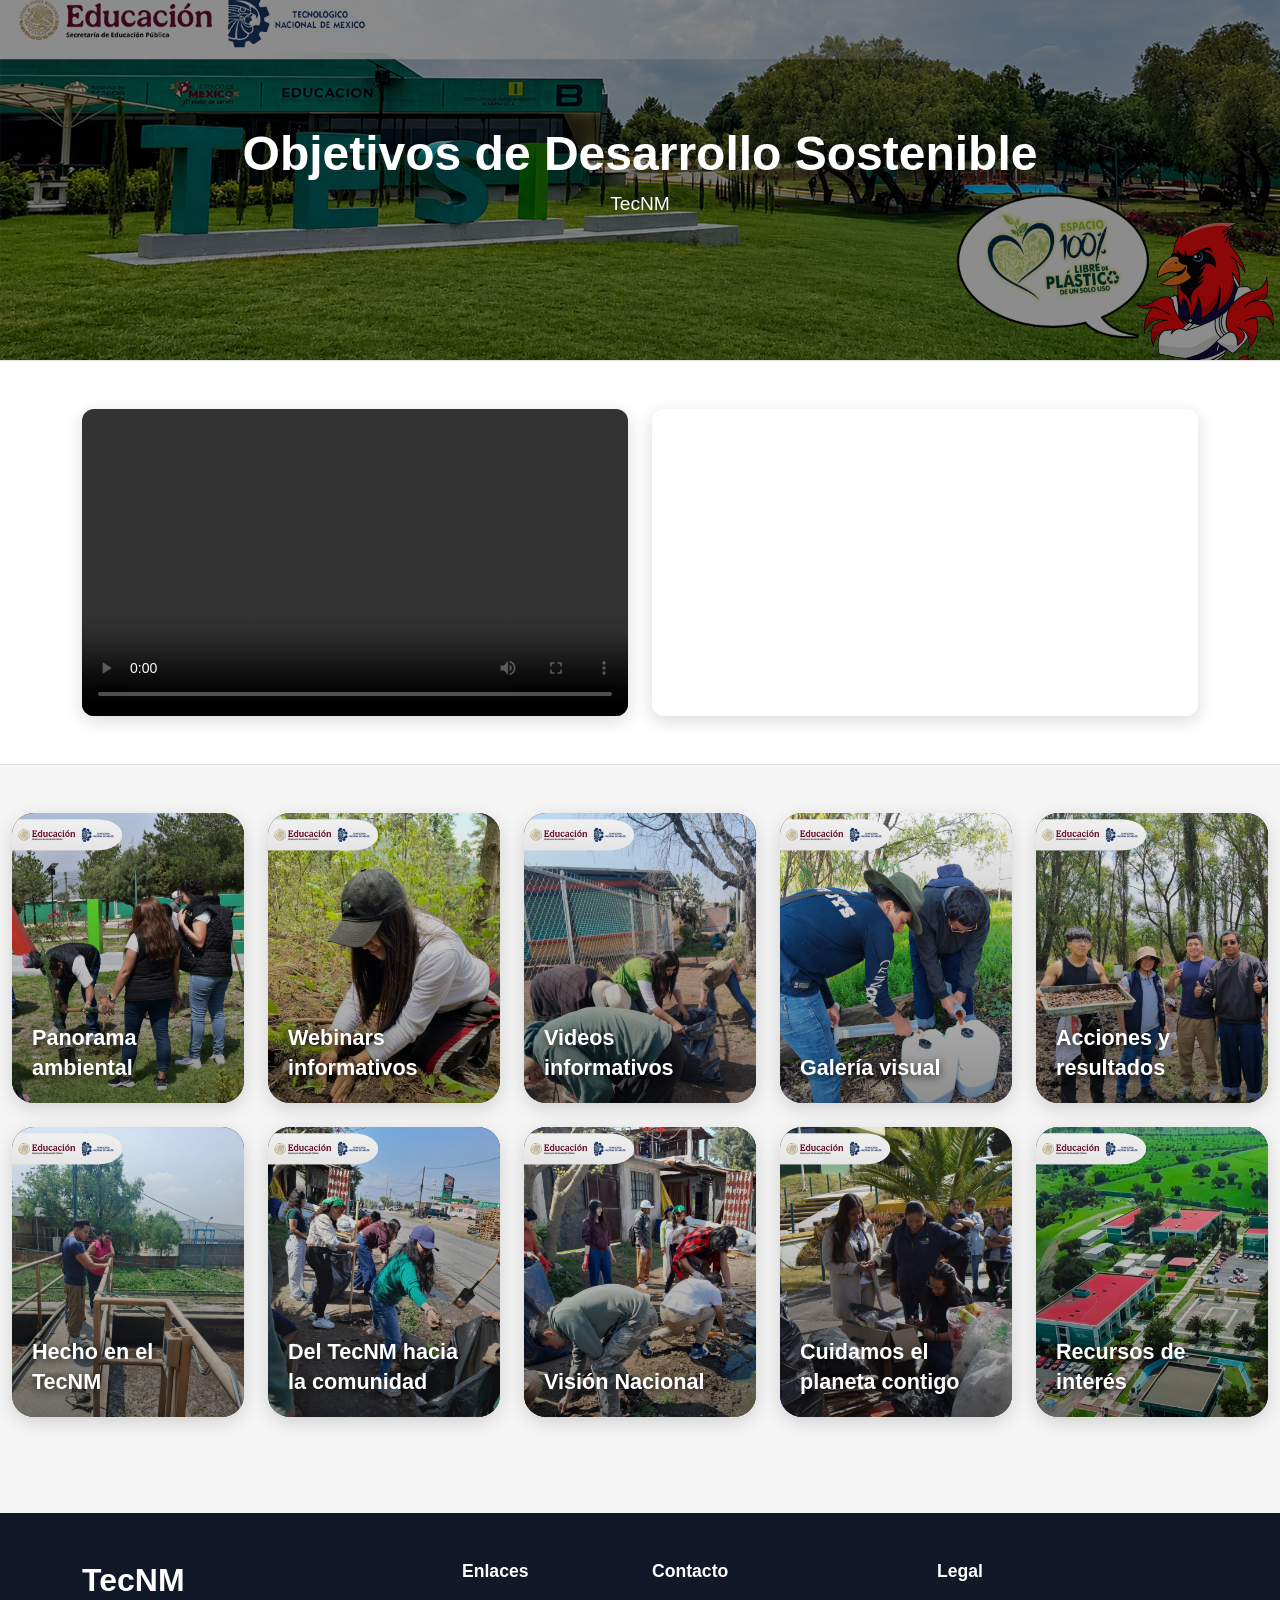
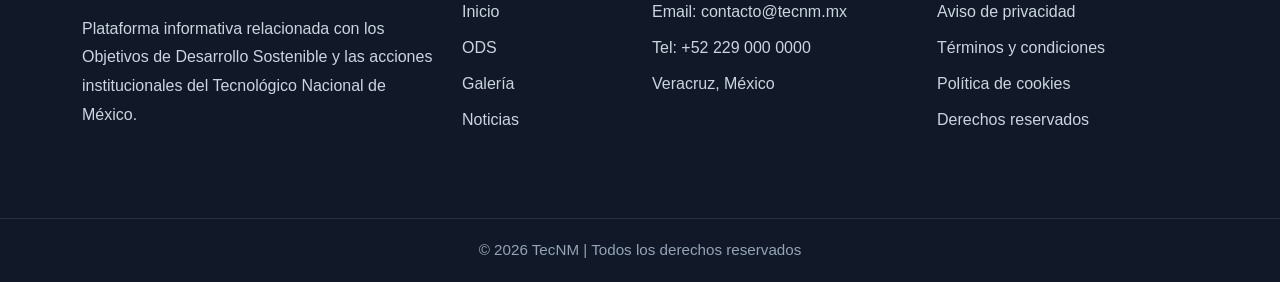
==== index.html @ e82417eb "Se sube ajuste para incrusctar videos en la página index" ====
<!DOCTYPE html>
<html lang="es">
<head>
    <meta charset="UTF-8">
    <meta name="viewport" content="width=device-width, initial-scale=1.0">

    <title>ODS - TecNM</title>

    <!-- Bootstrap 5 -->
    <link href="https://cdn.jsdelivr.net/npm/bootstrap@5.3.3/dist/css/bootstrap.min.css" rel="stylesheet">
    
    <!-- Custom Styles -->
    <link href="styles.css" rel="stylesheet">
</head>

<body>

    <!-- =========================
         BANNER
    ==========================-->
    <section class="banner">

        <div class="banner-overlay">

            <div>
                <h1>Objetivos de Desarrollo Sostenible</h1>
                <p>TecNM</p>
            </div>

        </div>

    </section>

    <!-- =========================
         VIDEOS
    ==========================-->
    <section class="videos-container py-5">

        <div class="container">

            <div class="row g-4">

                <!-- VIDEO 1 - Local -->
                <div class="col-lg-6">
                    <div class="video-wrapper">
                        <video controls style="border-radius: 12px; box-shadow: 0 5px 18px rgba(0, 0, 0, 0.15);">
                            <source src="VIDEO/video_01.mp4" type="video/mp4">
                            Tu navegador no soporta el elemento de video.
                        </video>
                    </div>
                </div>

                <!-- VIDEO 2 - YouTube -->
                <div class="col-lg-6">
                    <div class="video-wrapper">
                        <iframe style="border-radius: 12px; box-shadow: 0 5px 18px rgba(0, 0, 0, 0.15);" src="https://www.youtube.com/embed/kSUmAqDfRM0" frameborder="0" allow="accelerometer; autoplay; clipboard-write; encrypted-media; gyroscope; picture-in-picture; web-share" allowfullscreen></iframe>
                    </div>
                </div>

            </div>

        </div>

    </section>

    <!-- =========================
         CARDS
    ==========================-->
    <div class="container-fluid py-5 cards-container">

        <div class="row row-cols-2 row-cols-lg-5 g-4">

            <!-- CARD 1 -->
            <div class="col">
                <div class="custom-card" data-color="#1B396A">
                    <div class="card-bg" style="background-image:url('img/CARDS/1.png');"></div>
                    <div class="card-overlay"></div>
                    <div class="card-content">
                        <h5>Panorama ambiental</h5>
                    </div>
                    <div class="card-hover-overlay">
                        <div class="card-hover-content">
                            <p class="card-description">En esta sección se mostrarán, de manera cronológica, noticias, notas y comunicados sobre las acciones, iniciativas y avances ambientales relacionados con la Iniciativa TecNM LP.</p>
                            <button class="card-button">Ir</button>
                        </div>
                    </div>
                </div>
            </div>

            <!-- CARD 2 -->
            <div class="col">
                <div class="custom-card" data-color="#9fc24e">
                    <div class="card-bg" style="background-image:url('img/CARDS/2.png');"></div>
                    <div class="card-overlay"></div>
                    <div class="card-content">
                        <h5>Webinars informativos</h5>
                    </div>
                    <div class="card-hover-overlay">
                        <div class="card-hover-content">
                            <p class="card-description">Conoce el histórico de webinars y sesiones informativas en línea sobre el cuidado del medio ambiente, orientados a compartir conocimientos y fortalecer las acciones de la Iniciativa TecNM LP.</p>
                            <button class="card-button">Ir</button>
                        </div>
                    </div>
                </div>
            </div>

            <!-- CARD 3 -->
            <div class="col">
                <div class="custom-card" data-color="#1B396A">
                    <div class="card-bg" style="background-image:url('img/CARDS/3.png');"></div>
                    <div class="card-overlay"></div>
                    <div class="card-content">
                        <h5>Videos informativos</h5>
                    </div>
                    <div class="card-hover-overlay">
                        <div class="card-hover-content">
                            <p class="card-description">Explora los videos informativos diseñados para dar a conocer, de forma clara y sencilla, la esencia de la Iniciativa TecNM LP.</p>
                            <button class="card-button">Ir</button>
                        </div>
                    </div>
                </div>
            </div>

            <!-- CARD 4 -->
            <div class="col">
                <div class="custom-card" data-color="#9fc24e">
                    <div class="card-bg" style="background-image:url('img/CARDS/4.png');"></div>
                    <div class="card-overlay"></div>
                    <div class="card-content">
                        <h5>Galería visual</h5>
                    </div>
                    <div class="card-hover-overlay">
                        <div class="card-hover-content">
                            <p class="card-description">Descubre la galería visual que documenta las actividades, procesos y entornos donde se desarrolla la Iniciativa TecNM LP.</p>
                            <button class="card-button">Ir</button>
                        </div>
                    </div>
                </div>
            </div>

            <!-- CARD 5 -->
            <div class="col">
                <div class="custom-card" data-color="#1B396A">
                    <div class="card-bg" style="background-image:url('img/CARDS/5.png');"></div>
                    <div class="card-overlay"></div>
                    <div class="card-content">
                        <h5>Acciones y resultados</h5>
                    </div>
                    <div class="card-hover-overlay">
                        <div class="card-hover-content">
                            <p class="card-description">Conoce las acciones y resultados que reflejan los logros y avances de la Iniciativa TecNM LP.</p>
                            <button class="card-button">Ir</button>
                        </div>
                    </div>
                </div>
            </div>

            <!-- CARD 6 -->
            <div class="col">
                <div class="custom-card" data-color="#9fc24e">
                    <div class="card-bg" style="background-image:url('img/CARDS/6.png');"></div>
                    <div class="card-overlay"></div>
                    <div class="card-content">
                        <h5>Hecho en el TecNM</h5>
                    </div>
                    <div class="card-hover-overlay">
                        <div class="card-hover-content">
                            <p class="card-description">Explora los recursos desarrollados por la comunidad del TecNM como parte de la Iniciativa TecNM LP en favor del medio ambiente.</p>
                            <button class="card-button">Ir</button>
                        </div>
                    </div>
                </div>
            </div>

            <!-- CARD 7 -->
            <div class="col">
                <div class="custom-card" data-color="#1B396A">
                    <div class="card-bg" style="background-image:url('img/CARDS/7.png');"></div>
                    <div class="card-overlay"></div>
                    <div class="card-content">
                        <h5>Del TecNM hacia la comunidad</h5>
                    </div>
                    <div class="card-hover-overlay">
                        <div class="card-hover-content">
                            <p class="card-description">Descubre propuestas impulsadas por el TecNM para fortalecer la participación comunitaria en el cuidado del medio ambiente.</p>
                            <button class="card-button">Ir</button>
                        </div>
                    </div>
                </div>
            </div>

            <!-- CARD 8 -->
            <div class="col">
                <div class="custom-card" data-color="#9fc24e">
                    <div class="card-bg" style="background-image:url('img/CARDS/8.png');"></div>
                    <div class="card-overlay"></div>
                    <div class="card-content">
                        <h5>Visión Nacional</h5>
                    </div>
                    <div class="card-hover-overlay">
                        <div class="card-hover-content">
                            <p class="card-description">Consulta encuestas y datos estadísticos que permiten conocer la percepción y avances de la Iniciativa TecNM LP a nivel nacional.</p>
                            <button class="card-button">Ir</button>
                        </div>
                    </div>
                </div>
            </div>

            <!-- CARD 9 -->
            <div class="col">
                <div class="custom-card" data-color="#1B396A">
                    <div class="card-bg" style="background-image:url('img/CARDS/9.png');"></div>
                    <div class="card-overlay"></div>
                    <div class="card-content">
                        <h5>Cuidamos el planeta contigo</h5>
                    </div>
                    <div class="card-hover-overlay">
                        <div class="card-hover-content">
                            <p class="card-description">Participa en este espacio destinado a escuchar las ideas y aportaciones de la comunidad sobre el cuidado del medio ambiente.</p>
                            <button class="card-button" onclick="window.open('cuidemos_planeta.html', '_blank')">Ir</button>
                        </div>
                    </div>
                </div>
            </div>

            <!-- CARD 10 -->
            <div class="col">
                <div class="custom-card" data-color="#9fc24e">
                    <div class="card-bg" style="background-image:url('img/CARDS/10.png');"></div>
                    <div class="card-overlay"></div>
                    <div class="card-content">
                        <h5>Recursos de interés</h5>
                    </div>
                    <div class="card-hover-overlay">
                        <div class="card-hover-content">
                            <p class="card-description">Accede a recursos de interés y enlaces directos a sitios que apoyan y enriquecen la información de la Iniciativa TecNM LP.</p>
                            <button class="card-button">Ir</button>
                        </div>
                    </div>
                </div>
            </div>

        </div>

    </div>

    <!-- =========================
         FOOTER
    ==========================-->
    <footer class="footer-custom mt-5">

        <div class="container py-5">

            <div class="row">

                <!-- DESCRIPCIÓN -->
                <div class="col-lg-4 mb-4">

                    <h4 class="footer-title">
                        TecNM
                    </h4>

                    <p class="footer-text">
                        Plataforma informativa relacionada con los Objetivos
                        de Desarrollo Sostenible y las acciones institucionales
                        del Tecnológico Nacional de México.
                    </p>

                </div>

                <!-- ENLACES -->
                <div class="col-lg-2 col-md-6 mb-4">

                    <h5 class="footer-subtitle">
                        Enlaces
                    </h5>

                    <ul class="footer-links">
                        <li><a href="#">Inicio</a></li>
                        <li><a href="#">ODS</a></li>
                        <li><a href="#">Galería</a></li>
                        <li><a href="#">Noticias</a></li>
                    </ul>

                </div>

                <!-- CONTACTO -->
                <div class="col-lg-3 col-md-6 mb-4">

                    <h5 class="footer-subtitle">
                        Contacto
                    </h5>

                    <ul class="footer-links">
                        <li>Email: contacto@tecnm.mx</li>
                        <li>Tel: +52 229 000 0000</li>
                        <li>Veracruz, México</li>
                    </ul>

                </div>

                <!-- LEGAL -->
                <div class="col-lg-3 mb-4">

                    <h5 class="footer-subtitle">
                        Legal
                    </h5>

                    <ul class="footer-links">
                        <li><a href="#">Aviso de privacidad</a></li>
                        <li><a href="#">Términos y condiciones</a></li>
                        <li><a href="#">Política de cookies</a></li>
                        <li><a href="#">Derechos reservados</a></li>
                    </ul>

                </div>

            </div>

        </div>

        <!-- COPYRIGHT -->
        <div class="footer-bottom">

            <div class="container text-center">

                © 2026 TecNM | Todos los derechos reservados

            </div>

        </div>

    </footer>

    <script>
        function hexToRgba(hex, alpha) {
            let r = parseInt(hex.slice(1, 3), 16);
            let g = parseInt(hex.slice(3, 5), 16);
            let b = parseInt(hex.slice(5, 7), 16);
            return `rgba(${r}, ${g}, ${b}, ${alpha})`;
        }

        document.querySelectorAll('.custom-card').forEach(card => {
            const color = card.getAttribute('data-color');
            const hoverOverlay = card.querySelector('.card-hover-overlay');
            if (hoverOverlay && color) {
                hoverOverlay.style.backgroundColor = hexToRgba(color, 0.8);
            }
        });
    </script>
</body>
</html>
---- styles.css ----
body {
    background-color: #f5f5f5;
    font-family: Arial, Helvetica, sans-serif;
    margin: 0;
    padding: 0;
}

/* =========================
   BANNER
==========================*/
.banner {
    width: 100%;
    height: 360px;
    background-image: url('img/BANNER/BANNER PRINCIPAL.jpg');
    background-size: cover;
    background-position: center;
    position: relative;
}

.banner-overlay {
    width: 100%;
    height: 100%;
    background: rgba(0, 0, 0, 0.45);
    display: flex;
    align-items: center;
    justify-content: center;
    text-align: center;
    color: white;
    padding: 20px;
}

.banner h1 {
    font-size: 3rem;
    font-weight: bold;
}

.banner p {
    font-size: 1.2rem;
}

/* =========================
   CONTENEDOR
==========================*/
.cards-container {
    max-width: 1800px;
    margin: auto;
}

/* =========================
   CARDS
==========================*/
.custom-card {
    width: 100%;
    /* Mantiene coherencia en todas las resoluciones */
    aspect-ratio: 4 / 5;
    border: none;
    border-radius: 22px;
    overflow: hidden;
    position: relative;
    transition: all .3s ease;
    cursor: pointer;
    box-shadow: 0 5px 18px rgba(0, 0, 0, 0.15);
    background-color: #111827;
}

.custom-card:hover {
    transform: translateY(-8px);
    box-shadow: 0 10px 25px rgba(0, 0, 0, 0.25);
}

.card-bg {
    position: absolute;
    width: 100%;
    height: 100%;
    /* La imagen llena toda la card */
    background-size: cover;
    /* Prioriza la parte superior */
    background-position: center top;
    background-repeat: no-repeat;
    transition: transform .4s ease;
}

.custom-card:hover .card-bg {
    transform: scale(1.03);
}

.card-overlay {
    position: absolute;
    width: 100%;
    height: 100%;
    background: linear-gradient(
        to top,
        rgba(0, 0, 0, 0.45),
        rgba(0, 0, 0, 0.05)
    );
}

.card-content {
    position: absolute;
    bottom: 20px;
    left: 20px;
    right: 20px;
    color: white;
    z-index: 2;
}

.card-content h5 {
    font-size: 1.35rem;
    font-weight: bold;
    margin: 0;
    line-height: 1.4;
    text-shadow: 0 2px 8px rgba(0, 0, 0, 0.8);
}

/* =========================
   CARD HOVER OVERLAY
==========================*/
.card-hover-overlay {
    position: absolute;
    width: 100%;
    height: 100%;
    background-color: transparent;
    display: flex;
    align-items: center;
    justify-content: center;
    padding: 20px;
    z-index: 3;
    opacity: 0;
    transition: opacity 0.3s ease;
}

.custom-card:hover .card-hover-overlay {
    opacity: 1;
}

.card-hover-content {
    display: flex;
    flex-direction: column;
    align-items: center;
    justify-content: space-between;
    height: 100%;
    width: 100%;
    text-align: center;
}

.card-description {
    color: white;
    font-size: 0.95rem;
    line-height: 1.6;
    margin: 0 0 20px 0;
    flex-grow: 1;
    display: flex;
    align-items: center;
    justify-content: center;
}

.card-button {
    background-color: white;
    color: inherit;
    border: none;
    padding: 10px 30px;
    font-size: 1rem;
    font-weight: bold;
    border-radius: 5px;
    cursor: pointer;
    transition: all 0.3s ease;
    margin-top: auto;
}

.card-button:hover {
    transform: scale(1.05);
    box-shadow: 0 4px 12px rgba(0, 0, 0, 0.3);
}

/* =========================
   FOOTER
==========================*/
.footer-custom {
    background: #111827;
    color: white;
}

.footer-title {
    font-size: 2rem;
    font-weight: bold;
    margin-bottom: 15px;
}

.footer-subtitle {
    font-size: 1.1rem;
    font-weight: 600;
    margin-bottom: 18px;
}

.footer-text {
    color: #cbd5e1;
    line-height: 1.8;
}

.footer-links {
    list-style: none;
    padding: 0;
    margin: 0;
}

.footer-links li {
    margin-bottom: 12px;
    color: #cbd5e1;
}

.footer-links a {
    text-decoration: none;
    color: #cbd5e1;
    transition: all .3s ease;
}

.footer-links a:hover {
    color: white;
    padding-left: 5px;
}

.footer-bottom {
    border-top: 1px solid rgba(255, 255, 255, 0.1);
    padding: 20px 0;
    font-size: 0.95rem;
    color: #94a3b8;
}

/* =========================
   TABLET
==========================*/
@media(max-width: 991px) {
    .banner {
        height: 260px;
    }

    .banner h1 {
        font-size: 2.2rem;
    }
}

/* =========================
   MÓVIL
==========================*/
@media(max-width: 768px) {
    .banner {
        height: 220px;
    }

    .banner h1 {
        font-size: 1.8rem;
    }

    .banner p {
        font-size: 1rem;
    }

    .card-content h5 {
        font-size: 1.15rem;
    }

    .footer-custom {
        text-align: center;
    }

    .footer-links a:hover {
        padding-left: 0;
    }
}

/* =========================
   PUBLICACIONES CUIDEMOS PLANETA
==========================*/
.publications-container {
    max-width: 700px;
    margin: 40px auto;
    padding: 0 15px;
}

.publication-post {
    background-color: white;
    border-radius: 12px;
    box-shadow: 0 2px 10px rgba(0, 0, 0, 0.1);
    margin-bottom: 30px;
    overflow: hidden;
}

.post-header {
    padding: 15px 20px;
    display: flex;
    align-items: center;
    gap: 12px;
    border-bottom: 1px solid #e0e0e0;
}

.post-user-avatar {
    width: 40px;
    height: 40px;
    border-radius: 50%;
    object-fit: cover;
    flex-shrink: 0;
}

.post-user-info {
    display: flex;
    flex-direction: column;
    justify-content: center;
}

.post-user-name {
    font-weight: bold;
    color: #1f2937;
    font-size: 1rem;
    margin: 0;
}

.post-content {
    padding: 20px;
    color: #374151;
    line-height: 1.6;
    font-size: 0.95rem;
    white-space: pre-wrap;
    word-wrap: break-word;
}

.post-image {
    width: 100%;
    max-height: 500px;
    object-fit: cover;
    display: block;
}

.post-actions {
    padding: 15px 20px;
    border-top: 1px solid #e0e0e0;
    border-bottom: 1px solid #e0e0e0;
}

.like-button {
    background-color: #f0f2f5;
    border: none;
    padding: 8px 16px;
    border-radius: 6px;
    cursor: pointer;
    font-weight: 500;
    color: #65676b;
    font-size: 0.95rem;
    transition: all 0.3s ease;
    display: inline-flex;
    align-items: center;
    gap: 6px;
}

.like-button:hover {
    background-color: #e4e6eb;
    color: #e91e63;
}

.like-button.liked {
    background-color: #f0f2f5;
    color: #e91e63;
}

.post-comments {
    padding: 20px;
}

.comment-input {
    width: 100%;
    padding: 10px 15px;
    border: 1px solid #ccc;
    border-radius: 20px;
    font-size: 0.95rem;
    font-family: Arial, sans-serif;
    resize: none;
    height: 40px;
    transition: all 0.3s ease;
}

.comment-input:focus {
    outline: none;
    border-color: #9fc24e;
    box-shadow: 0 0 0 3px rgba(159, 194, 78, 0.1);
}

.comment-input::placeholder {
    color: #9ca3af;
}

/* =========================
   VIDEOS
==========================*/
.videos-container {
    background-color: white;
    border-top: 1px solid #e0e0e0;
    border-bottom: 1px solid #e0e0e0;
}

.video-wrapper {
    display: flex;
    align-items: center;
    justify-content: center;
    aspect-ratio: 16 / 9;
    width: 100%;
}

.video-wrapper video,
.video-wrapper iframe {
    width: 100%;
    height: 100%;
    object-fit: cover;
}

/* Responsive para móvil */
@media(max-width: 768px) {
    .video-wrapper {
        aspect-ratio: 16 / 9;
    }
}
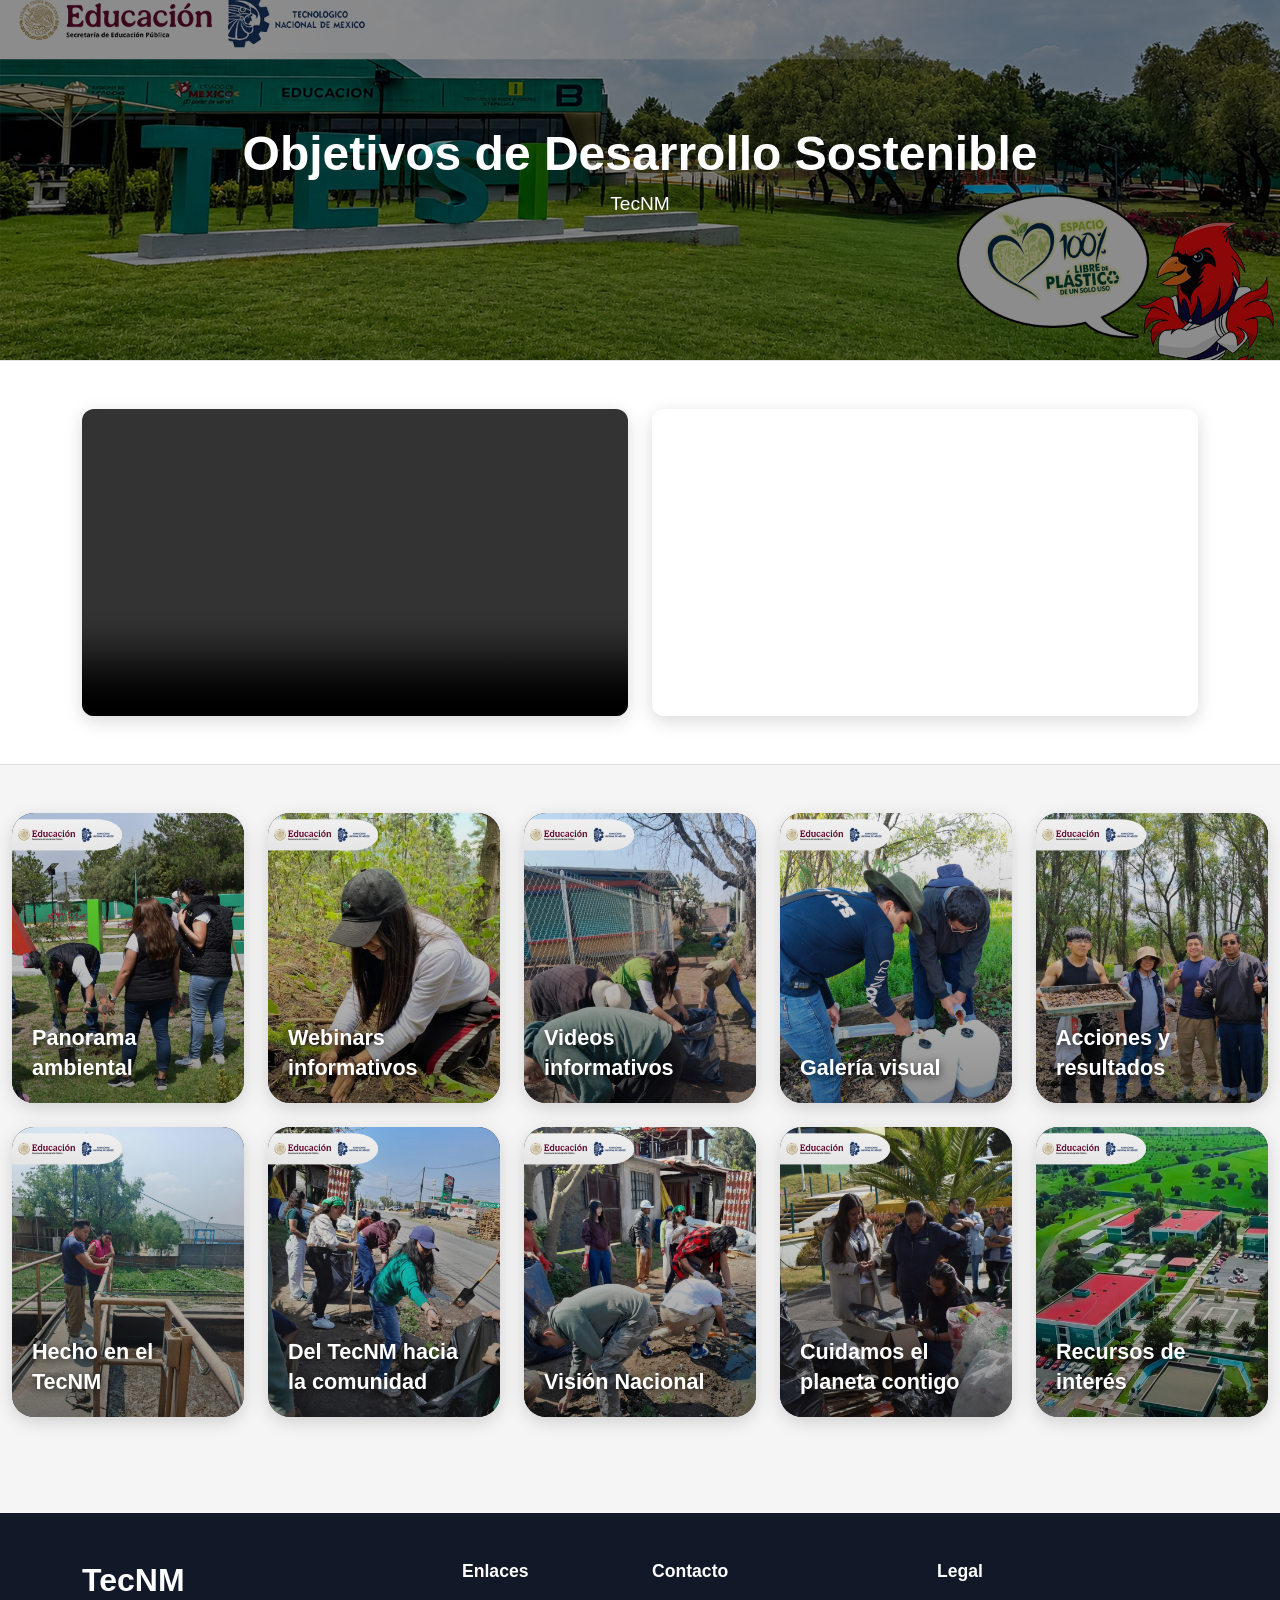
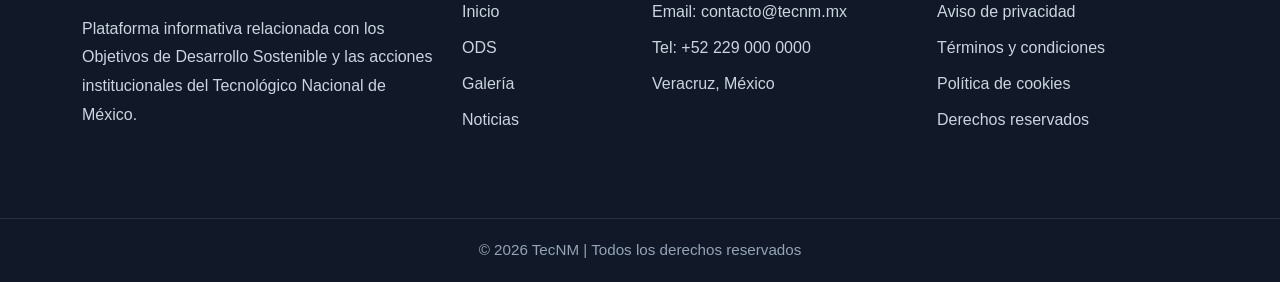
==== commit f848f9ff: "Se ajusta rutas de imágenes" ====
--- a/index.html
+++ b/index.html
@@ -44,7 +44,7 @@
                 <div class="col-lg-6">
                     <div class="video-wrapper">
                         <video controls style="border-radius: 12px; box-shadow: 0 5px 18px rgba(0, 0, 0, 0.15);">
-                            <source src="VIDEO/video_01.mp4" type="video/mp4">
+                            <source src="video/VIDEO_01.mp4" type="video/mp4">
                             Tu navegador no soporta el elemento de video.
                         </video>
                     </div>
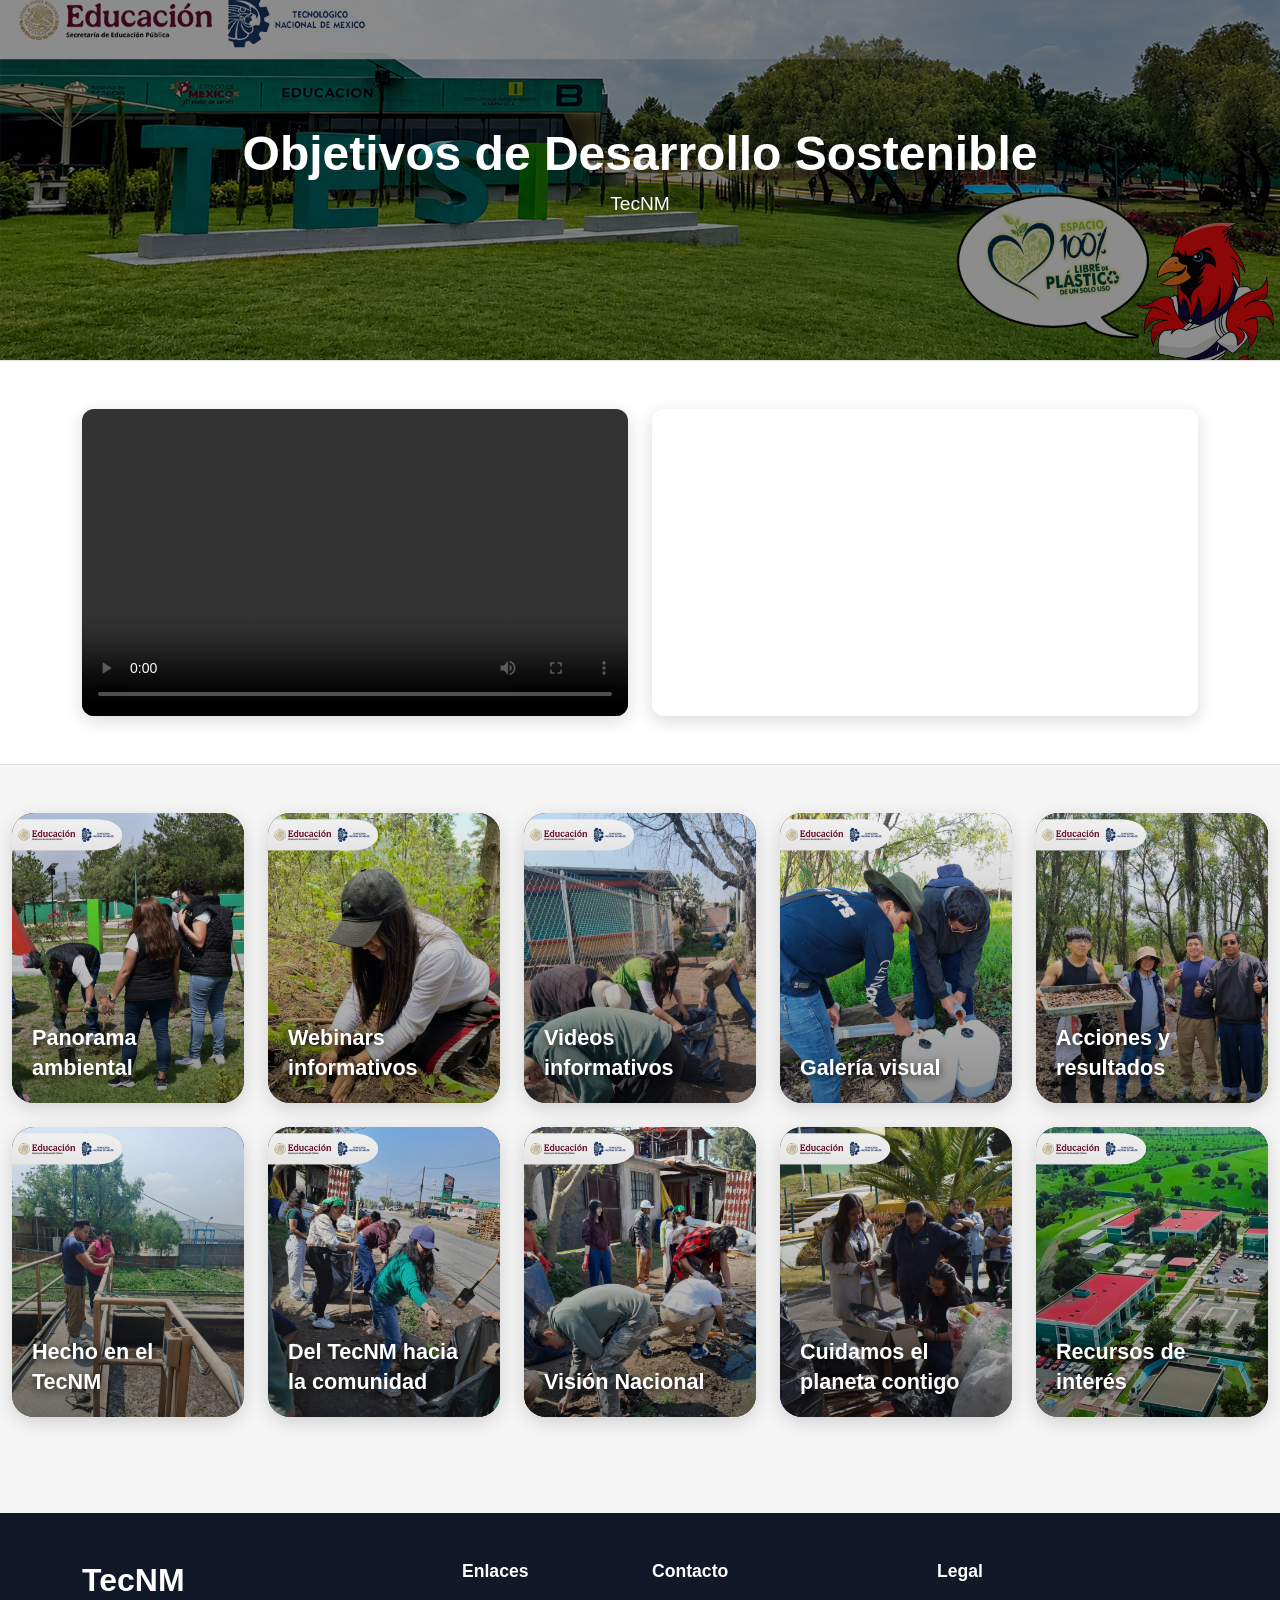
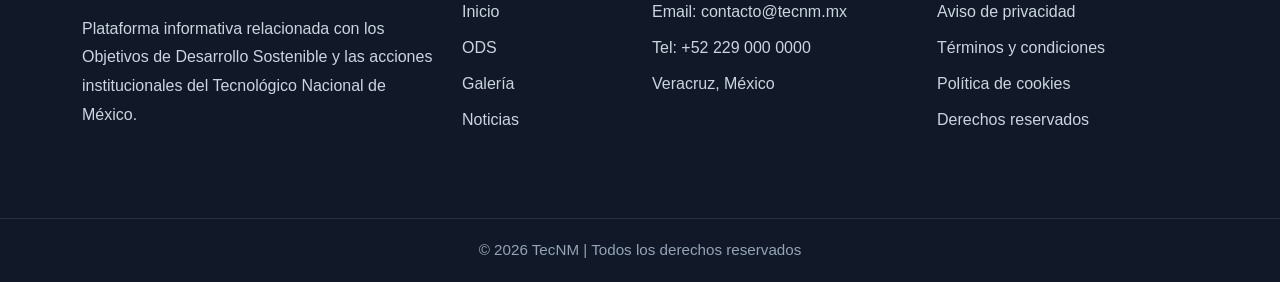
==== commit 78c28258: "Se sube página de panorama ambiental." ====
--- a/index.html
+++ b/index.html
@@ -44,7 +44,7 @@
                 <div class="col-lg-6">
                     <div class="video-wrapper">
                         <video controls style="border-radius: 12px; box-shadow: 0 5px 18px rgba(0, 0, 0, 0.15);">
-                            <source src="video/VIDEO_01.mp4" type="video/mp4">
+                            <source src="./video/VIDEO_01.mp4" type="video/mp4">
                             Tu navegador no soporta el elemento de video.
                         </video>
                     </div>
@@ -81,7 +81,7 @@
                     <div class="card-hover-overlay">
                         <div class="card-hover-content">
                             <p class="card-description">En esta sección se mostrarán, de manera cronológica, noticias, notas y comunicados sobre las acciones, iniciativas y avances ambientales relacionados con la Iniciativa TecNM LP.</p>
-                            <button class="card-button">Ir</button>
+                            <button class="card-button" onclick="window.open('panorama_ambiental.html', '_blank')">Ir</button>
                         </div>
                     </div>
                 </div>
@@ -98,7 +98,7 @@
                     <div class="card-hover-overlay">
                         <div class="card-hover-content">
                             <p class="card-description">Conoce el histórico de webinars y sesiones informativas en línea sobre el cuidado del medio ambiente, orientados a compartir conocimientos y fortalecer las acciones de la Iniciativa TecNM LP.</p>
-                            <button class="card-button">Ir</button>
+                            <button class="card-button" onclick="window.open('webinars_informativos.html', '_blank')">Ir</button>
                         </div>
                     </div>
                 </div>
--- a/styles.css
+++ b/styles.css
@@ -141,6 +141,7 @@
     height: 100%;
     width: 100%;
     text-align: center;
+    min-height: 0;
 }
 
 .card-description {
@@ -149,9 +150,13 @@
     line-height: 1.6;
     margin: 0 0 20px 0;
     flex-grow: 1;
+    min-height: 0;
+    overflow: auto;
+    max-height: calc(100% - 70px);
     display: flex;
     align-items: center;
     justify-content: center;
+    text-align: center;
 }
 
 .card-button {
@@ -259,6 +264,29 @@
         font-size: 1.15rem;
     }
 
+    .card-description {
+        font-size: 0.88rem;
+        max-height: calc(100% - 60px);
+    }
+
+    .card-button {
+        padding: 10px 24px;
+        font-size: 0.95rem;
+    }
+
+    .card-hover-content {
+        align-items: stretch;
+    }
+
+    .card-description {
+        text-align: left;
+        overflow-y: auto;
+        max-height: calc(100% - 70px);
+        padding-right: 8px;
+        display: block;
+    }
+
+
     .footer-custom {
         text-align: center;
     }
@@ -417,3 +445,134 @@
         aspect-ratio: 16 / 9;
     }
 }
+
+/* =========================
+   PANORAMA AMBIENTAL - NOTICIAS
+==========================*/
+.news-container {
+    background-color: white;
+    padding: 50px 0;
+    min-height: calc(100vh - 360px - 300px);
+}
+
+.news-article {
+    display: flex;
+    flex-direction: row;
+    gap: 30px;
+    background-color: #ffffff;
+    border-radius: 12px;
+    padding: 30px;
+    margin-bottom: 40px;
+    box-shadow: 0 2px 8px rgba(0, 0, 0, 0.1);
+    transition: all 0.3s ease;
+}
+
+.news-article:hover {
+    box-shadow: 0 5px 18px rgba(0, 0, 0, 0.15);
+    transform: translateY(-4px);
+}
+
+.news-image {
+    flex-shrink: 0;
+    display: flex;
+    align-items: flex-start;
+}
+
+.news-image img {
+    border-radius: 8px;
+    object-fit: cover;
+    display: block;
+}
+
+.news-content {
+    flex-grow: 1;
+    display: flex;
+    flex-direction: column;
+    justify-content: flex-start;
+    min-width: 0;
+}
+
+.news-title {
+    font-size: 1.5rem;
+    font-weight: bold;
+    color: #1f2937;
+    margin: 0 0 12px 0;
+    line-height: 1.4;
+}
+
+.news-date {
+    font-size: 0.9rem;
+    color: #6b7280;
+    margin: 0 0 12px 0;
+    font-weight: 500;
+}
+
+.news-summary {
+    font-size: 1rem;
+    color: #374151;
+    line-height: 1.7;
+    margin: 0;
+    text-align: justify;
+}
+
+/* =========================
+   TABLET - PANORAMA AMBIENTAL
+==========================*/
+@media(max-width: 1024px) {
+    .news-article {
+        gap: 25px;
+        padding: 25px;
+    }
+
+    .news-image img {
+        width: 300px;
+        height: 200px;
+    }
+
+    .news-title {
+        font-size: 1.35rem;
+    }
+
+    .news-summary {
+        font-size: 0.95rem;
+    }
+}
+
+/* =========================
+   MÓVIL - PANORAMA AMBIENTAL
+==========================*/
+@media(max-width: 768px) {
+    .news-container {
+        padding: 30px 0;
+    }
+
+    .news-article {
+        flex-direction: column;
+        gap: 15px;
+        padding: 20px 15px;
+        margin-bottom: 25px;
+    }
+
+    .news-image {
+        width: 100%;
+    }
+
+    .news-image img {
+        width: 100%;
+        height: auto;
+        max-width: 100%;
+    }
+
+    .news-title {
+        font-size: 1.2rem;
+    }
+
+    .news-date {
+        font-size: 0.85rem;
+    }
+
+    .news-summary {
+        font-size: 0.9rem;
+        text-align: left;
+    }
+}
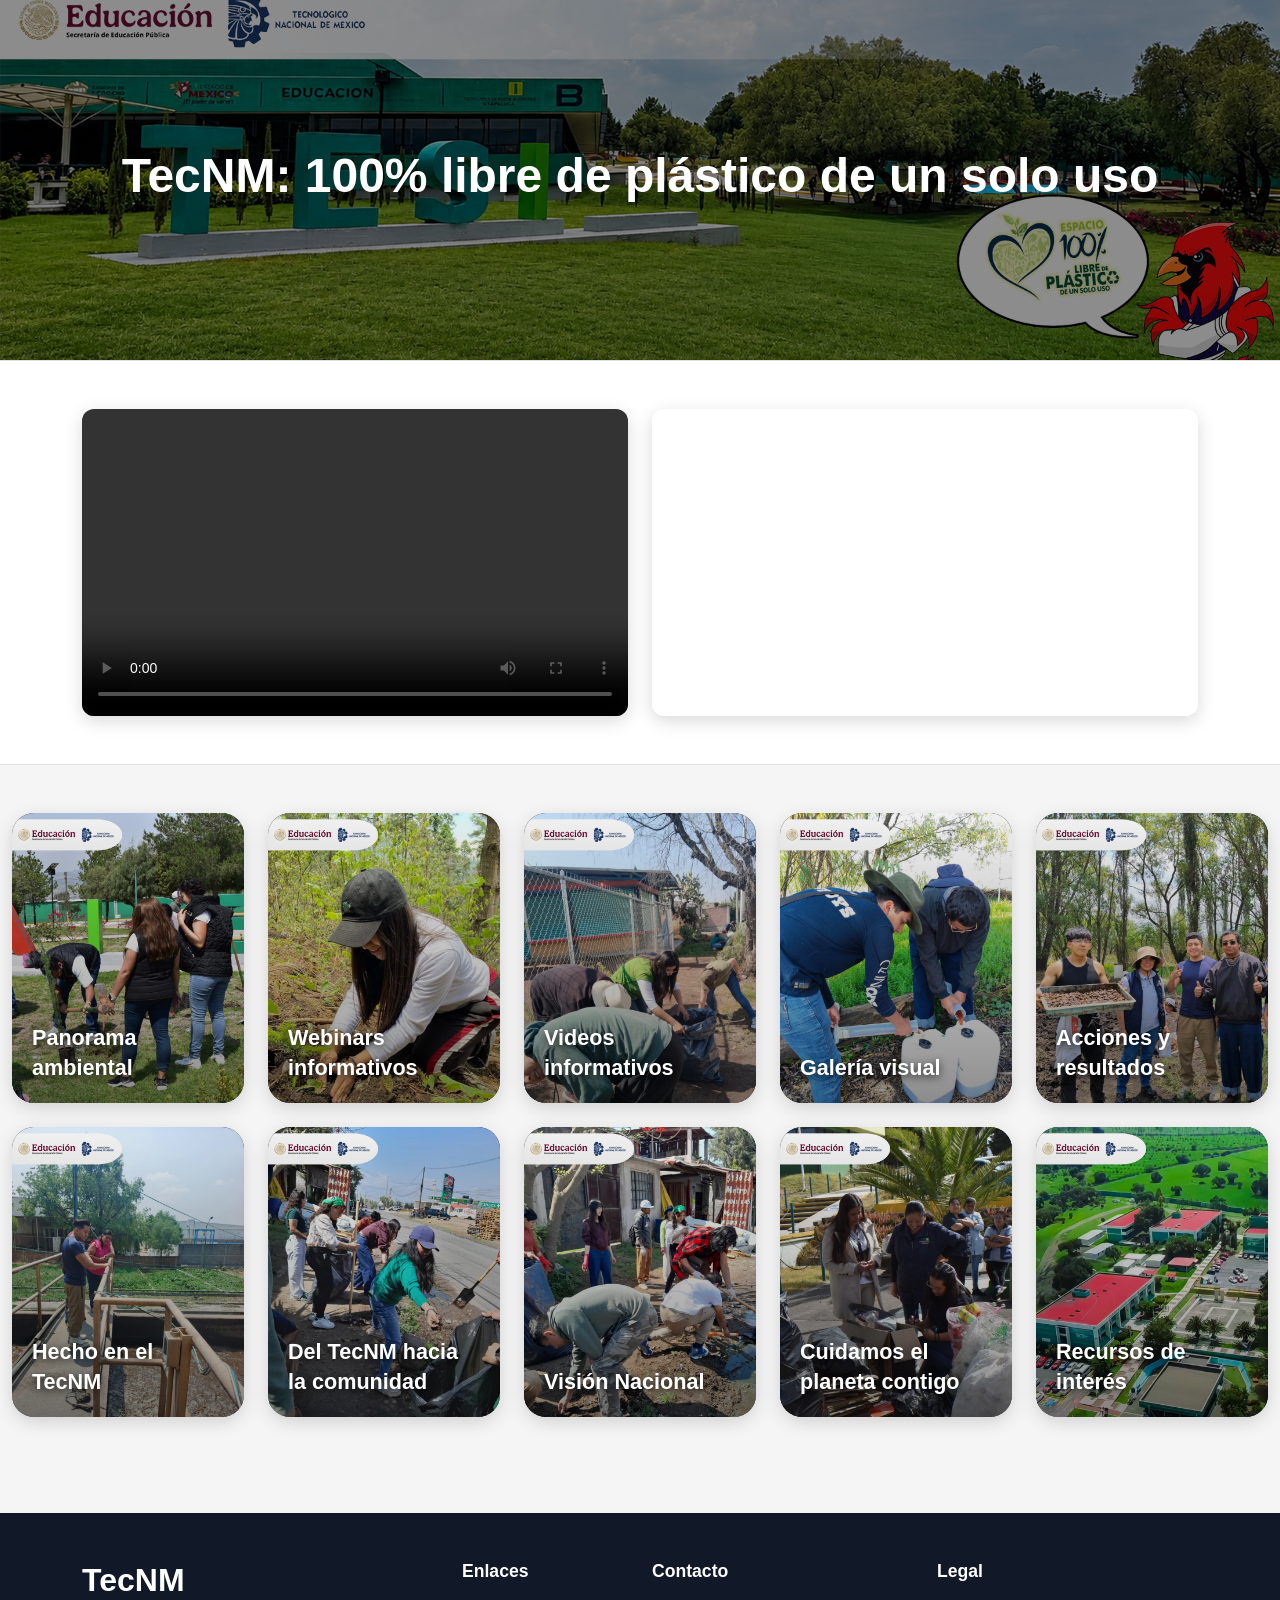
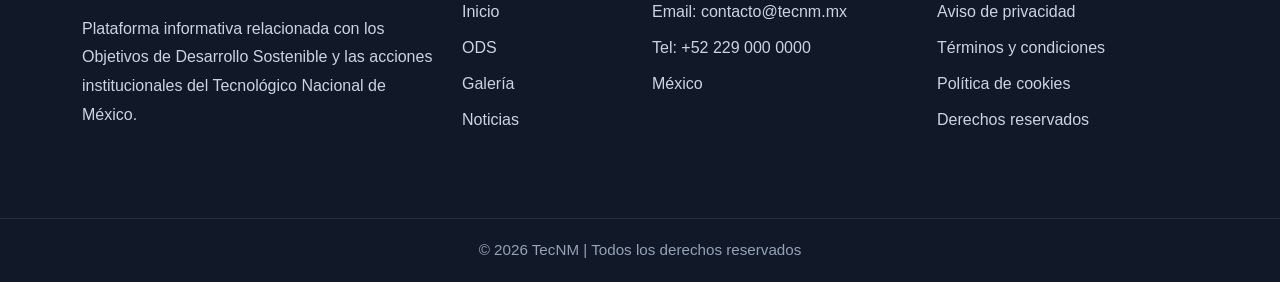
==== commit 3186b127: "Se sube ajuste de título en index y el footer en todas las páginas." ====
--- a/index.html
+++ b/index.html
@@ -23,8 +23,7 @@
         <div class="banner-overlay">
 
             <div>
-                <h1>Objetivos de Desarrollo Sostenible</h1>
-                <p>TecNM</p>
+                <h1>TecNM: 100% libre de plástico de un solo uso</h1>
             </div>
 
         </div>
@@ -183,7 +182,7 @@
                     <div class="card-hover-overlay">
                         <div class="card-hover-content">
                             <p class="card-description">Descubre propuestas impulsadas por el TecNM para fortalecer la participación comunitaria en el cuidado del medio ambiente.</p>
-                            <button class="card-button">Ir</button>
+                            <button class="card-button" onclick="window.open('tecnm_comunidad.html', '_blank')">Ir</button>
                         </div>
                     </div>
                 </div>
@@ -234,7 +233,7 @@
                     <div class="card-hover-overlay">
                         <div class="card-hover-content">
                             <p class="card-description">Accede a recursos de interés y enlaces directos a sitios que apoyan y enriquecen la información de la Iniciativa TecNM LP.</p>
-                            <button class="card-button">Ir</button>
+                            <button class="card-button" onclick="window.open('recursos_interes.html', '_blank')">Ir</button>
                         </div>
                     </div>
                 </div>
@@ -294,7 +293,7 @@
                     <ul class="footer-links">
                         <li>Email: contacto@tecnm.mx</li>
                         <li>Tel: +52 229 000 0000</li>
-                        <li>Veracruz, México</li>
+                        <li>México</li>
                     </ul>
 
                 </div>
--- a/styles.css
+++ b/styles.css
@@ -576,3 +576,138 @@
         text-align: left;
     }
 }
+
+/* =========================
+    RECURSOS DE INTERÉS
+==========================*/
+.recursos-container {
+    background-color: white;
+    min-height: calc(100vh - 360px - 300px);
+    padding: 50px 0;
+}
+
+.recursos-list {
+    list-style: none;
+    padding: 0;
+    margin: 0;
+    display: flex;
+    flex-direction: column;
+    gap: 30px;
+}
+
+.recurso-item {
+    display: flex;
+    gap: 25px;
+    background-color: #f9f9f9;
+    border-radius: 12px;
+    padding: 25px;
+    box-shadow: 0 2px 8px rgba(0, 0, 0, 0.1);
+    transition: all 0.3s ease;
+    align-items: flex-start;
+}
+
+.recurso-item:hover {
+    box-shadow: 0 5px 18px rgba(0, 0, 0, 0.15);
+    transform: translateY(-4px);
+    background-color: #ffffff;
+}
+
+.recurso-logo {
+    flex-shrink: 0;
+    width: 120px;
+    height: 120px;
+    object-fit: contain;
+    border-radius: 8px;
+}
+
+.recurso-content {
+    flex-grow: 1;
+    display: flex;
+    flex-direction: column;
+    gap: 12px;
+    justify-content: center;
+}
+
+.recurso-title {
+    font-size: 1.35rem;
+    font-weight: bold;
+    color: #1f2937;
+    margin: 0;
+    line-height: 1.4;
+}
+
+.recurso-link {
+    display: inline-block;
+    font-size: 1rem;
+    color: #9fc24e;
+    text-decoration: none;
+    font-weight: 600;
+    transition: all 0.3s ease;
+    width: fit-content;
+}
+
+.recurso-link:hover {
+    color: #7fa43a;
+    padding-left: 5px;
+}
+
+/* =========================
+    TABLET - RECURSOS
+==========================*/
+@media(max-width: 1024px) {
+    .recurso-item {
+        gap: 20px;
+        padding: 20px;
+    }
+
+    .recurso-logo {
+        width: 100px;
+        height: 100px;
+    }
+
+    .recurso-title {
+        font-size: 1.2rem;
+    }
+
+    .recurso-link {
+        font-size: 0.95rem;
+    }
+}
+
+/* =========================
+    MÓVIL - RECURSOS
+==========================*/
+@media(max-width: 768px) {
+    .recursos-container {
+        padding: 30px 0;
+    }
+
+    .recursos-list {
+        gap: 20px;
+    }
+
+    .recurso-item {
+        flex-direction: column;
+        gap: 15px;
+        padding: 15px;
+        align-items: center;
+        text-align: center;
+    }
+
+    .recurso-logo {
+        width: 90px;
+        height: 90px;
+    }
+
+    .recurso-title {
+        font-size: 1.1rem;
+    }
+
+    .recurso-link {
+        font-size: 0.9rem;
+    }
+
+    .recurso-link:hover {
+        padding-left: 0;
+    }
+}
